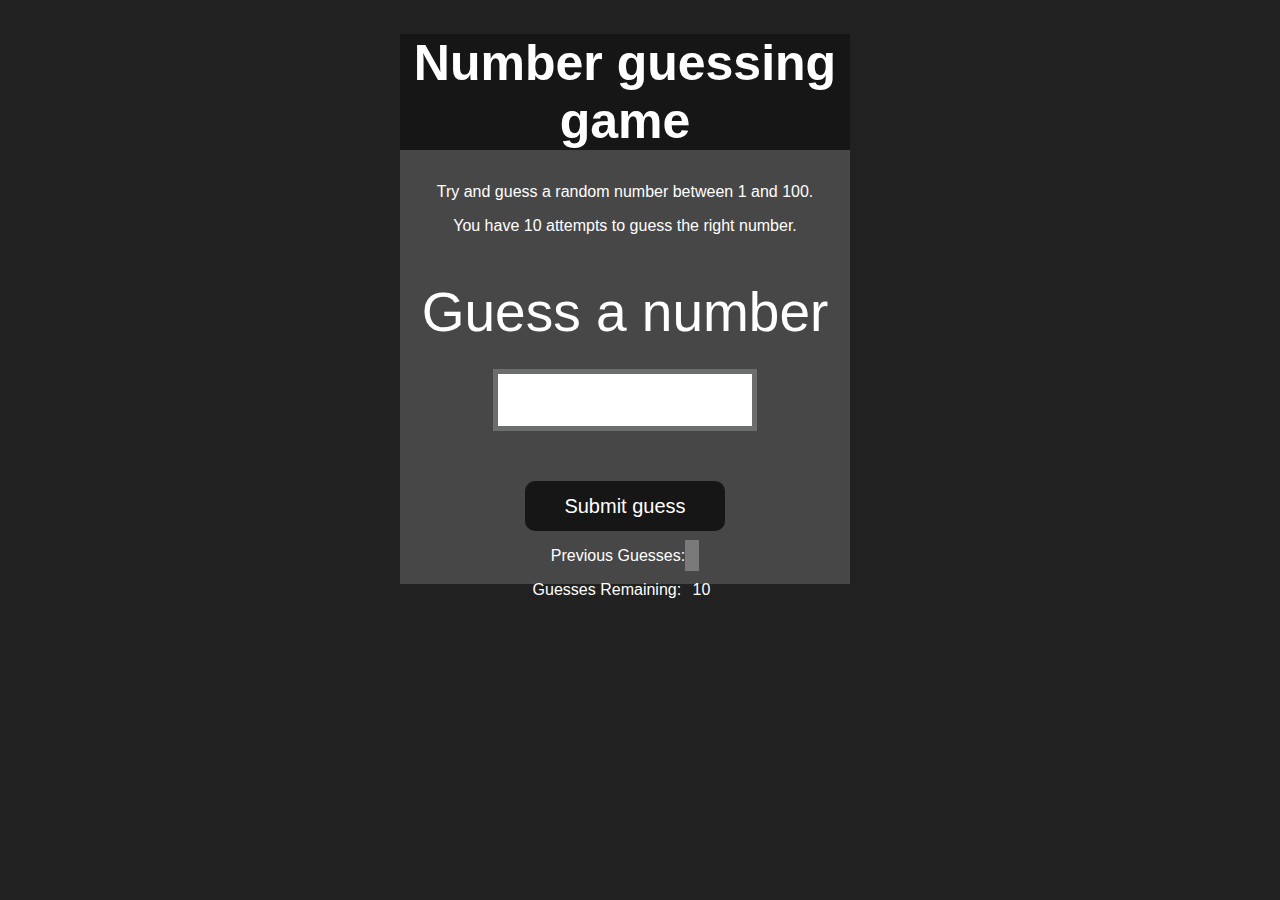
==== Practice/4_GuessTheNumber/index.html @ bcb4f23e "" ====
<!DOCTYPE html>
<html lang="en">

<head>
    <meta charset="UTF-8">
    <meta name="viewport" content="width=device-width, initial-scale=1.0">
    <title>Number Guessing Game</title>
    <link rel="stylesheet" href="style.css">
</head>

<body style="background-color:#212121; color:#fff;">
    <div id="wrapper">
        <h1>Number guessing game</h1>
        <p>Try and guess a random number between 1 and 100.</p>
        <p>You have 10 attempts to guess the right number.</p>
        </br>
        <form class="form">
            <label2 for="guessField" id="guess">Guess a number</label>
                <input type="text" id="guessField" class="guessField">
                <input type="submit" id="subt" value="Submit guess" class="guessSubmit">
        </form>

        <div class="resultParas">
            <p>Previous Guesses: <span class="guesses"></span></p>
            <p>Guesses Remaining: <span class="lastResult">10</span></p>
            <p class="lowOrHi"></p>
        </div>
    </div>
    <script src="script.js"></script>
</body>

</html>
---- Practice/4_GuessTheNumber/style.css ----
html {
    font-family: sans-serif;
  }
  
  body {
    width: 300px;
    max-width: 750px;
    min-width: 480px;
    margin: 0 auto;
    background-color: #212121;
  }
  
  .lastResult {
    color: white;
    padding: 7px;
  }
  
  .guesses {
    color: white;
    padding: 7px;
  }
  
  button {
    background-color: #141414;
    color: #fff;
    width: 250px;
    height: 50px;
    border-radius: 25px;
    font-size: 30px;
    border-style: none;
    margin-top: 30px;
    /* margin-left: 50px; */
  }
  
  #subt {
    background-color: #161616;
    color: #ffffff;
    width: 200px;
    height: 50px;
    border-radius: 10px;
    font-size: 20px;
    border-style: none;
    margin-top: 50px;
    /* margin-left: 75px; */
  }
  
  #guessField {
    color: #000;
    width: 250px;
    height: 50px;
    font-size: 30px;
    border-style: none;
    margin-top: 25px;
  
    /* margin-left: 50px; */
    border: 5px solid #6c6d6d;
    text-align: center;
  }
  
  #guess {
    font-size: 55px;
    /* margin-left: 90px; */
    margin-top: 120px;
    color: #fff;
  }
  
  .guesses {
    background-color: #7a7a7a;
  }
  
  #wrapper {
    box-sizing: border-box;
    text-align: center;
    width: 450px;
    height: 550px;
    background-color: #474747;
    color: #fff;
    font-size: 25px;
  }
  
  h1 {
    background-color: #161616;
  
    color: #fff;
    text-align: center;
  }
  
  p {
    font-size: 16px;
    text-align: center;
  }
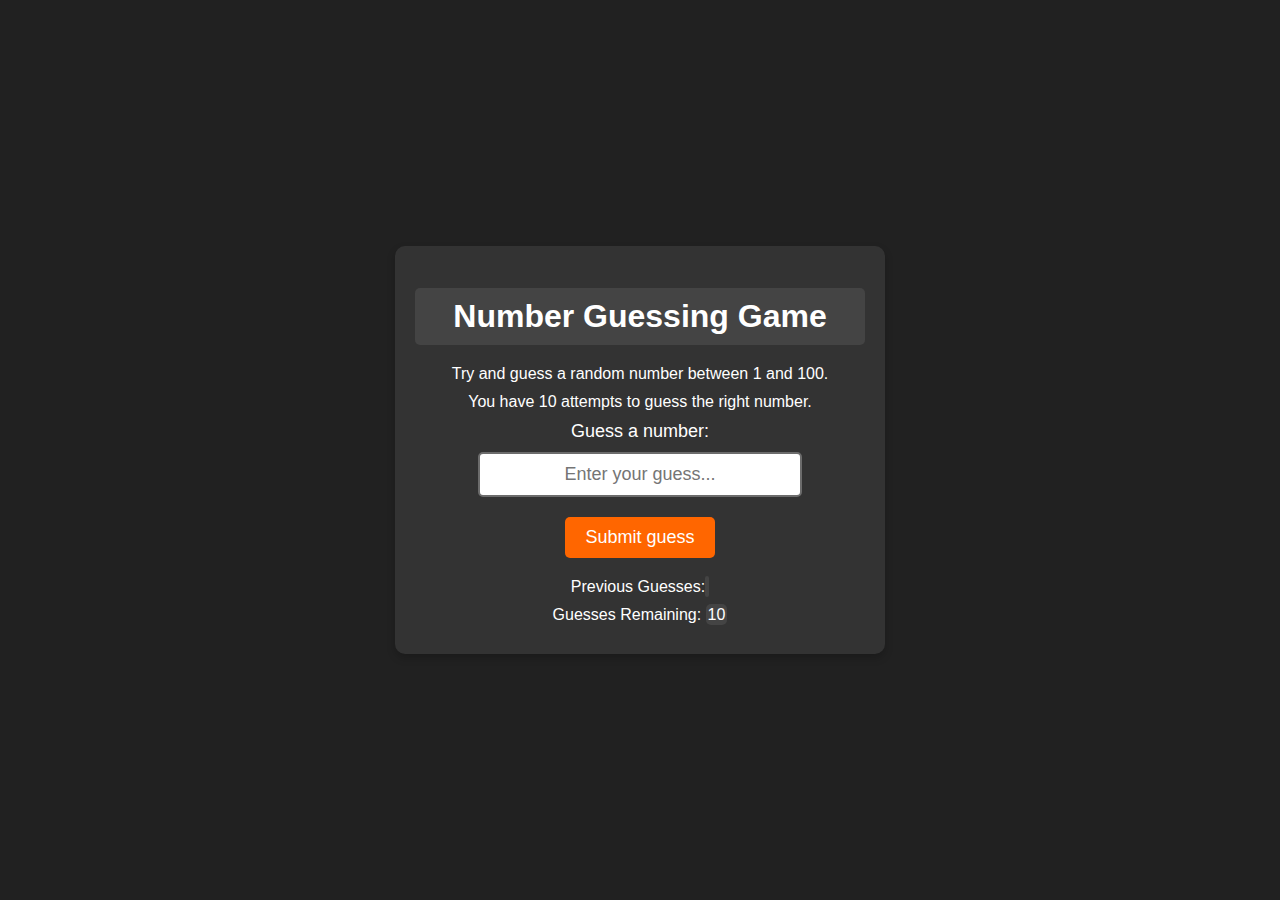
==== commit f84d11c6: "" ====
--- a/Practice/4_GuessTheNumber/index.html
+++ b/Practice/4_GuessTheNumber/index.html
@@ -8,25 +8,24 @@
     <link rel="stylesheet" href="style.css">
 </head>
 
-<body style="background-color:#212121; color:#fff;">
+<body>
     <div id="wrapper">
-        <h1>Number guessing game</h1>
+        <h1>Number Guessing Game</h1>
         <p>Try and guess a random number between 1 and 100.</p>
         <p>You have 10 attempts to guess the right number.</p>
-        </br>
         <form class="form">
-            <label2 for="guessField" id="guess">Guess a number</label>
-                <input type="text" id="guessField" class="guessField">
-                <input type="submit" id="subt" value="Submit guess" class="guessSubmit">
+            <label for="guessField">Guess a number:</label>
+            <input type="text" id="guessField" class="guessField" placeholder="Enter your guess...">
+            <button type="submit" id="subt" class="guessSubmit">Submit guess</button>
         </form>
-
         <div class="resultParas">
             <p>Previous Guesses: <span class="guesses"></span></p>
+            
             <p>Guesses Remaining: <span class="lastResult">10</span></p>
-            <p class="lowOrHi"></p>
+            <p class="lowOrHigh"></p>
         </div>
     </div>
     <script src="script.js"></script>
 </body>
 
-</html>+</html>
--- a/Practice/4_GuessTheNumber/style.css
+++ b/Practice/4_GuessTheNumber/style.css
@@ -1,92 +1,87 @@
-html {
-    font-family: sans-serif;
-  }
-  
-  body {
-    width: 300px;
-    max-width: 750px;
-    min-width: 480px;
-    margin: 0 auto;
-    background-color: #212121;
-  }
-  
-  .lastResult {
-    color: white;
-    padding: 7px;
-  }
-  
-  .guesses {
-    color: white;
-    padding: 7px;
-  }
-  
-  button {
-    background-color: #141414;
-    color: #fff;
-    width: 250px;
-    height: 50px;
-    border-radius: 25px;
-    font-size: 30px;
-    border-style: none;
-    margin-top: 30px;
-    /* margin-left: 50px; */
-  }
-  
-  #subt {
-    background-color: #161616;
-    color: #ffffff;
-    width: 200px;
-    height: 50px;
-    border-radius: 10px;
-    font-size: 20px;
-    border-style: none;
-    margin-top: 50px;
-    /* margin-left: 75px; */
-  }
-  
-  #guessField {
-    color: #000;
-    width: 250px;
-    height: 50px;
-    font-size: 30px;
-    border-style: none;
-    margin-top: 25px;
-  
-    /* margin-left: 50px; */
-    border: 5px solid #6c6d6d;
-    text-align: center;
-  }
-  
-  #guess {
-    font-size: 55px;
-    /* margin-left: 90px; */
-    margin-top: 120px;
-    color: #fff;
-  }
-  
-  .guesses {
-    background-color: #7a7a7a;
-  }
-  
-  #wrapper {
-    box-sizing: border-box;
-    text-align: center;
-    width: 450px;
-    height: 550px;
-    background-color: #474747;
-    color: #fff;
-    font-size: 25px;
-  }
-  
-  h1 {
-    background-color: #161616;
-  
-    color: #fff;
-    text-align: center;
-  }
-  
-  p {
-    font-size: 16px;
-    text-align: center;
-  }
-  +/* General styles */
+body {
+  display: flex;
+  justify-content: center;
+  align-items: center;
+  height: 100vh;
+  margin: 0;
+  font-family: 'Segoe UI', Tahoma, Geneva, Verdana, sans-serif;
+  background-color: #212121;
+  color: #fff;
+}
+
+#wrapper {
+  background-color: #333;
+  border-radius: 10px;
+  box-shadow: 0 4px 8px rgba(0, 0, 0, 0.2);
+  width: 100%;
+  max-width: 450px;
+  padding: 20px;
+  text-align: center;
+}
+
+h1 {
+  background-color: #444;
+  padding: 10px;
+  border-radius: 5px;
+  margin-bottom: 20px;
+}
+
+p {
+  margin: 10px 0;
+}
+
+.form {
+  display: flex;
+  flex-direction: column;
+  align-items: center;
+}
+
+label {
+  font-size: 18px;
+  margin-bottom: 10px;
+}
+
+input[type="text"] {
+  width: 100%;
+  max-width: 300px;
+  padding: 10px;
+  border: 2px solid #6c6c6c;
+  border-radius: 5px;
+  font-size: 18px;
+  margin-bottom: 20px;
+  text-align: center;
+  outline: none;
+  transition: border-color 0.3s ease;
+}
+
+input[type="text"]:focus {
+  border-color: #ff6600;
+}
+
+button {
+  background-color: #ff6600;
+  color: #fff;
+  padding: 10px 20px;
+  border: none;
+  border-radius: 5px;
+  font-size: 18px;
+  cursor: pointer;
+  transition: background-color 0.3s ease;
+}
+
+button:hover {
+  background-color: #e55a00;
+}
+
+.resultParas {
+  margin-top: 20px;
+}
+
+.guesses, .lastResult, .lowOrHi {
+  background-color: #444;
+  border-radius: 5px;
+  padding: 2px;
+  margin-top: 10px;
+  font-size: 16px;
+}
